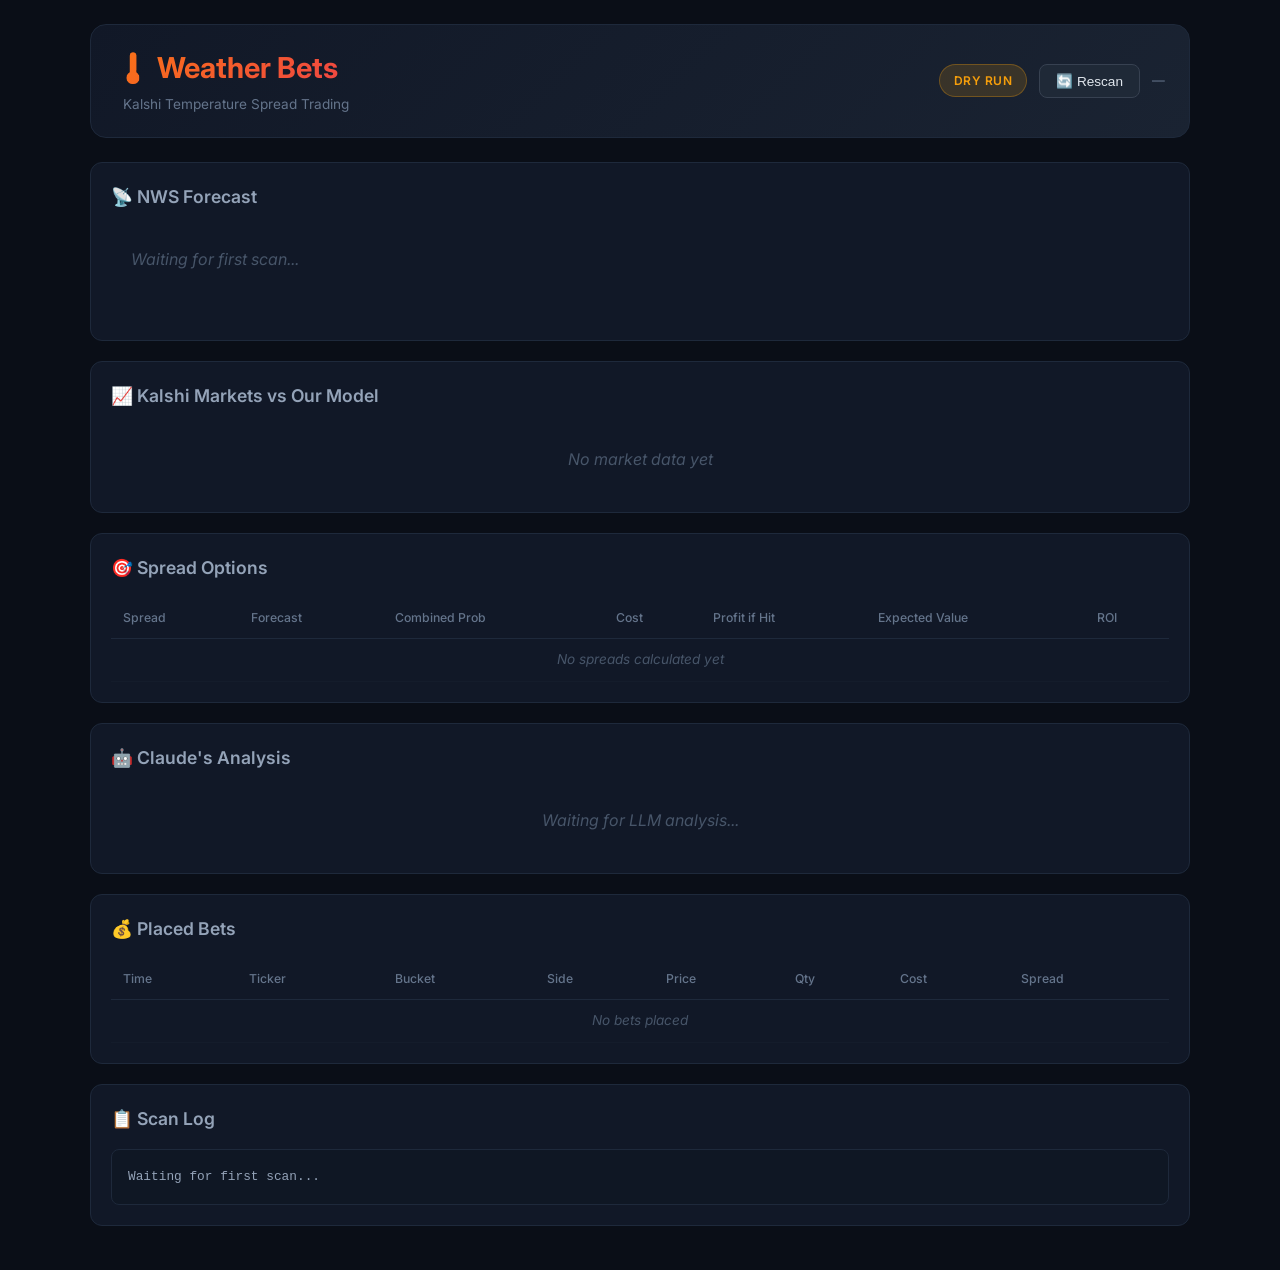
==== weather_bets/dashboard/index.html @ a3a8fa6b "weather added" ====
<!DOCTYPE html>
<html lang="en">
<head>
    <meta charset="UTF-8">
    <meta name="viewport" content="width=device-width, initial-scale=1.0">
    <title>Weather Bets — Kalshi Temperature Trading</title>
    <link rel="preconnect" href="https://fonts.googleapis.com">
    <link href="https://fonts.googleapis.com/css2?family=Inter:wght@400;500;600;700&display=swap" rel="stylesheet">
    <link rel="stylesheet" href="style.css">
</head>
<body>
    <div class="container">
        <header>
            <div class="header-left">
                <h1>🌡️ Weather Bets</h1>
                <span class="subtitle">Kalshi Temperature Spread Trading</span>
            </div>
            <div class="header-right">
                <span class="mode-badge" id="mode-badge">DRY RUN</span>
                <button class="btn btn-rescan" id="rescan-btn">🔄 Rescan</button>
                <span class="last-scan" id="last-scan">—</span>
            </div>
        </header>

        <!-- Forecast + Historical -->
        <section class="section">
            <h2>📡 NWS Forecast</h2>
            <div class="forecast-cards" id="forecast-cards">
                <div class="empty-state">Waiting for first scan...</div>
            </div>
            <div class="bias-bar" id="bias-bar"></div>
        </section>

        <!-- Recent Actuals -->
        <section class="section" id="historical-section" style="display:none">
            <h2>📊 Recent Actuals (Bergstrom Airport)</h2>
            <div class="historical-cards" id="historical-cards"></div>
        </section>

        <!-- Market Buckets -->
        <section class="section">
            <h2>📈 Kalshi Markets vs Our Model</h2>
            <div class="buckets-grid" id="buckets-grid">
                <div class="empty-state">No market data yet</div>
            </div>
        </section>

        <!-- Spread Builder -->
        <section class="section">
            <h2>🎯 Spread Options</h2>
            <table class="data-table" id="spreads-table">
                <thead>
                    <tr>
                        <th>Spread</th>
                        <th>Forecast</th>
                        <th>Combined Prob</th>
                        <th>Cost</th>
                        <th>Profit if Hit</th>
                        <th>Expected Value</th>
                        <th>ROI</th>
                    </tr>
                </thead>
                <tbody id="spreads-body">
                    <tr><td colspan="7" class="empty-state">No spreads calculated yet</td></tr>
                </tbody>
            </table>
        </section>

        <!-- LLM Recommendations -->
        <section class="section">
            <h2>🤖 Claude's Analysis</h2>
            <div class="recommendations" id="recommendations">
                <div class="empty-state">Waiting for LLM analysis...</div>
            </div>
        </section>

        <!-- Placed Bets -->
        <section class="section">
            <h2>💰 Placed Bets</h2>
            <table class="data-table" id="bets-table">
                <thead>
                    <tr>
                        <th>Time</th>
                        <th>Ticker</th>
                        <th>Bucket</th>
                        <th>Side</th>
                        <th>Price</th>
                        <th>Qty</th>
                        <th>Cost</th>
                        <th>Spread</th>
                    </tr>
                </thead>
                <tbody id="bets-body">
                    <tr><td colspan="8" class="empty-state">No bets placed</td></tr>
                </tbody>
            </table>
        </section>

        <!-- Scan Log -->
        <section class="section">
            <h2>📋 Scan Log</h2>
            <pre class="scan-log" id="scan-log">Waiting for first scan...</pre>
        </section>
    </div>

    <script src="main.js"></script>
</body>
</html>
---- weather_bets/dashboard/style.css ----
* {
    margin: 0;
    padding: 0;
    box-sizing: border-box;
}

body {
    font-family: 'Inter', -apple-system, sans-serif;
    background: #0a0e17;
    color: #e0e6ed;
    line-height: 1.6;
    padding: 24px;
}

.container {
    max-width: 1100px;
    margin: 0 auto;
}

/* Header */
header {
    display: flex;
    justify-content: space-between;
    align-items: center;
    padding: 20px 24px;
    background: linear-gradient(135deg, #111827, #1a2332);
    border: 1px solid #1e293b;
    border-radius: 16px;
    margin-bottom: 24px;
}

h1 {
    font-size: 1.8em;
    font-weight: 700;
    background: linear-gradient(135deg, #f97316, #ef4444);
    -webkit-background-clip: text;
    -webkit-text-fill-color: transparent;
}

.subtitle {
    color: #64748b;
    font-size: 0.85em;
    margin-left: 8px;
}

.header-right {
    display: flex;
    align-items: center;
    gap: 12px;
}

.mode-badge {
    background: rgba(245, 158, 11, 0.15);
    color: #f59e0b;
    padding: 6px 14px;
    border-radius: 20px;
    font-size: 0.75em;
    font-weight: 600;
    letter-spacing: 0.5px;
    border: 1px solid rgba(245, 158, 11, 0.3);
}

.mode-badge.live {
    background: rgba(16, 185, 129, 0.15);
    color: #10b981;
    border-color: rgba(16, 185, 129, 0.3);
}

.btn {
    padding: 8px 16px;
    border-radius: 8px;
    border: 1px solid #374151;
    background: #1f2937;
    color: #e0e6ed;
    cursor: pointer;
    font-size: 0.85em;
    font-weight: 500;
    transition: all 0.2s;
}

.btn:hover {
    background: #374151;
    transform: translateY(-1px);
}

.last-scan {
    color: #64748b;
    font-size: 0.8em;
}

/* Sections */
.section {
    background: #111827;
    border: 1px solid #1e293b;
    border-radius: 12px;
    padding: 20px;
    margin-bottom: 20px;
}

.section h2 {
    font-size: 1.1em;
    font-weight: 600;
    margin-bottom: 16px;
    color: #94a3b8;
}

.empty-state {
    color: #475569;
    text-align: center;
    padding: 20px;
    font-style: italic;
}

/* Forecast Cards */
.forecast-cards {
    display: flex;
    gap: 12px;
    overflow-x: auto;
}

.forecast-card {
    min-width: 180px;
    background: #1a2332;
    border: 1px solid #1e293b;
    border-radius: 12px;
    padding: 16px;
    text-align: center;
    transition: transform 0.2s;
}

.forecast-card:hover {
    transform: translateY(-2px);
}

.forecast-card .date {
    color: #64748b;
    font-size: 0.8em;
    margin-bottom: 6px;
}

.forecast-card .temp {
    font-size: 2.2em;
    font-weight: 700;
    background: linear-gradient(135deg, #f97316, #ef4444);
    -webkit-background-clip: text;
    -webkit-text-fill-color: transparent;
}

.forecast-card .condition {
    color: #94a3b8;
    font-size: 0.85em;
    margin-top: 4px;
}

/* Buckets Grid */
.buckets-grid {
    display: flex;
    flex-direction: column;
    gap: 8px;
}

.bucket-row {
    display: flex;
    align-items: center;
    gap: 12px;
    padding: 10px 16px;
    background: #1a2332;
    border-radius: 8px;
    border: 1px solid #1e293b;
}

.bucket-row.has-edge {
    border-color: rgba(16, 185, 129, 0.4);
    background: rgba(16, 185, 129, 0.05);
}

.bucket-label {
    width: 90px;
    font-weight: 600;
    font-size: 0.9em;
}

.bucket-bar-container {
    flex: 1;
    height: 28px;
    background: #0f1724;
    border-radius: 6px;
    position: relative;
    overflow: hidden;
}

.bucket-bar {
    position: absolute;
    top: 0;
    left: 0;
    height: 100%;
    border-radius: 6px;
    transition: width 0.5s ease;
}

.bucket-bar.market {
    background: rgba(59, 130, 246, 0.4);
    z-index: 1;
}

.bucket-bar.model {
    background: rgba(16, 185, 129, 0.5);
    z-index: 2;
    border-right: 2px solid #10b981;
}

.bucket-prices {
    width: 140px;
    text-align: right;
    font-size: 0.85em;
}

.bucket-prices .market-price {
    color: #3b82f6;
}

.bucket-prices .model-price {
    color: #10b981;
}

.bucket-edge {
    width: 70px;
    text-align: right;
    font-weight: 600;
    font-size: 0.85em;
}

.edge-positive { color: #10b981; }
.edge-negative { color: #64748b; }

/* Data Tables */
.data-table {
    width: 100%;
    border-collapse: collapse;
    font-size: 0.85em;
}

.data-table th {
    text-align: left;
    padding: 10px 12px;
    color: #64748b;
    font-weight: 500;
    border-bottom: 1px solid #1e293b;
    font-size: 0.9em;
}

.data-table td {
    padding: 10px 12px;
    border-bottom: 1px solid #141c2b;
}

.data-table tbody tr:hover {
    background: rgba(59, 130, 246, 0.05);
}

/* Recommendations */
.recommendations {
    display: flex;
    flex-direction: column;
    gap: 10px;
}

.rec-card {
    padding: 16px;
    border-radius: 10px;
    border: 1px solid #1e293b;
}

.rec-card.bet {
    background: rgba(16, 185, 129, 0.08);
    border-color: rgba(16, 185, 129, 0.3);
}

.rec-card.skip {
    background: rgba(245, 158, 11, 0.08);
    border-color: rgba(245, 158, 11, 0.3);
}

.rec-header {
    display: flex;
    justify-content: space-between;
    align-items: center;
    margin-bottom: 8px;
}

.rec-decision {
    font-weight: 700;
    font-size: 1em;
}

.rec-decision.bet { color: #10b981; }
.rec-decision.skip { color: #f59e0b; }

.rec-meta {
    color: #64748b;
    font-size: 0.8em;
}

.rec-reasoning {
    color: #94a3b8;
    font-size: 0.9em;
    line-height: 1.5;
}

/* Scan Log */
.scan-log {
    background: #0f1724;
    border: 1px solid #1e293b;
    border-radius: 8px;
    padding: 16px;
    font-family: 'JetBrains Mono', 'Fira Code', monospace;
    font-size: 0.8em;
    max-height: 400px;
    overflow-y: auto;
    white-space: pre-wrap;
    color: #94a3b8;
    line-height: 1.7;
}

/* Bias Bar */
.bias-bar {
    margin-top: 12px;
    padding: 8px 14px;
    font-size: 0.85em;
    display: flex;
    align-items: center;
    gap: 10px;
}

.bias-label {
    color: #64748b;
    font-weight: 500;
}

.bias-value {
    font-weight: 700;
    font-size: 1em;
}

.bias-value.hot { color: #ef4444; }
.bias-value.cold { color: #3b82f6; }

.bias-detail {
    color: #475569;
    font-size: 0.85em;
}

/* Historical Cards */
.historical-cards {
    display: flex;
    gap: 12px;
    overflow-x: auto;
}
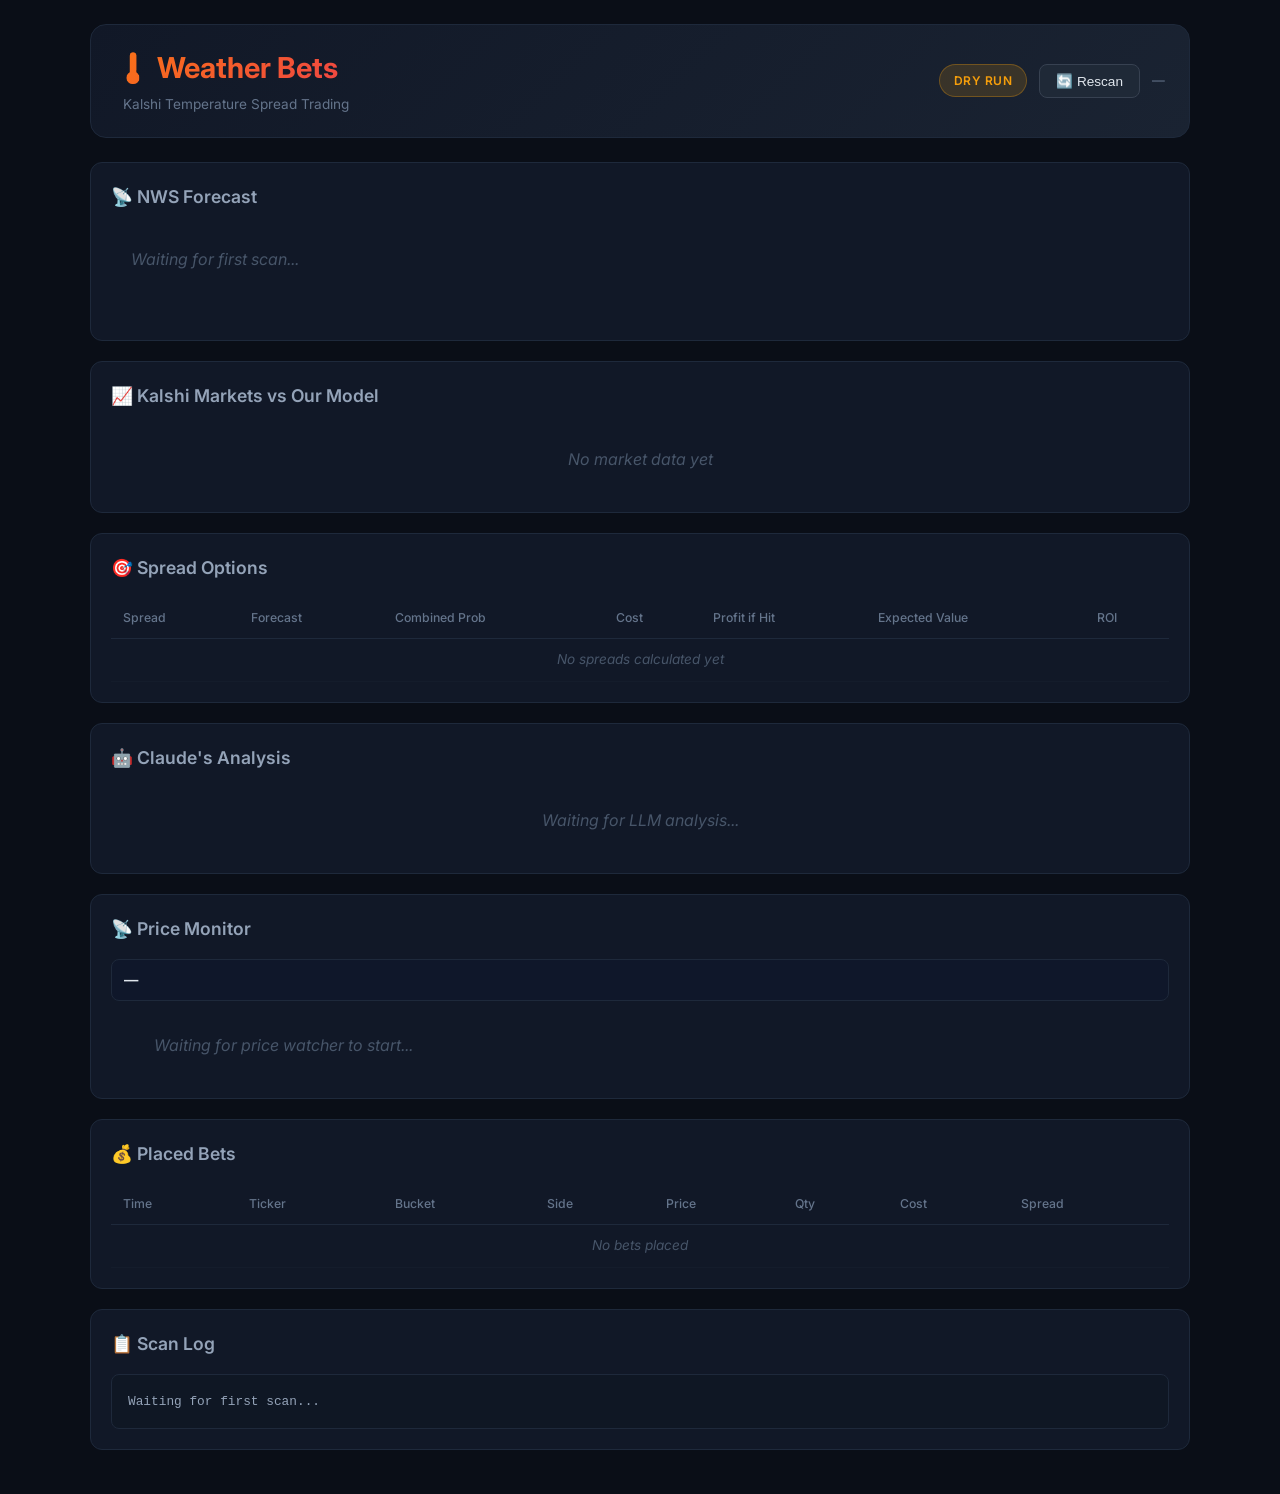
==== commit d5d282e4: "feat: real-time price watcher + momentum trading + position manager" ====
--- a/weather_bets/dashboard/index.html
+++ b/weather_bets/dashboard/index.html
@@ -74,6 +74,18 @@
             </div>
         </section>
 
+        <!-- Price Monitor -->
+        <section class="section">
+            <h2>📡 Price Monitor</h2>
+            <div class="price-monitor-header">
+                <span id="price-monitor-status" class="price-monitor-status">—</span>
+                <span id="price-monitor-poll" class="price-monitor-poll"></span>
+            </div>
+            <div class="price-monitor-grid" id="price-monitor-grid">
+                <div class="empty-state">Waiting for price watcher to start...</div>
+            </div>
+        </section>
+
         <!-- Placed Bets -->
         <section class="section">
             <h2>💰 Placed Bets</h2>
--- a/weather_bets/dashboard/style.css
+++ b/weather_bets/dashboard/style.css
@@ -357,3 +357,120 @@
     overflow-x: auto;
 }
 
+
+/* Price Monitor */
+.price-monitor-header {
+    display: flex;
+    justify-content: space-between;
+    align-items: center;
+    margin-bottom: 12px;
+    padding: 8px 12px;
+    background: #0f172a;
+    border-radius: 8px;
+    border: 1px solid #1e293b;
+}
+
+.price-monitor-status {
+    font-weight: 600;
+    font-size: 0.9em;
+}
+
+.price-monitor-poll {
+    color: #475569;
+    font-size: 0.8em;
+}
+
+.price-monitor-grid {
+    display: grid;
+    grid-template-columns: repeat(auto-fill, minmax(260px, 1fr));
+    gap: 12px;
+}
+
+.price-card {
+    background: #111827;
+    border: 1px solid #1e293b;
+    border-radius: 10px;
+    padding: 12px 14px;
+    transition: border-color 0.3s;
+}
+
+.price-card-signal-buy {
+    border-color: #10b981;
+    box-shadow: 0 0 12px rgba(16, 185, 129, 0.15);
+}
+
+.price-card-signal-sell {
+    border-color: #ef4444;
+    box-shadow: 0 0 12px rgba(239, 68, 68, 0.15);
+}
+
+.price-card-header {
+    display: flex;
+    justify-content: space-between;
+    align-items: center;
+    margin-bottom: 8px;
+}
+
+.price-ticker {
+    font-size: 0.8em;
+    font-weight: 600;
+    color: #94a3b8;
+    font-family: monospace;
+}
+
+.price-card-body {
+    display: flex;
+    align-items: center;
+    justify-content: space-between;
+    margin-bottom: 8px;
+}
+
+.price-current {
+    font-size: 1.4em;
+    font-weight: 700;
+}
+
+.price-sparkline svg {
+    display: block;
+}
+
+.price-history {
+    display: flex;
+    flex-wrap: wrap;
+    gap: 4px;
+    border-top: 1px solid #1e293b;
+    padding-top: 8px;
+}
+
+.price-history-item {
+    font-size: 0.78em;
+    color: #94a3b8;
+    background: #0f172a;
+    border-radius: 4px;
+    padding: 2px 5px;
+}
+
+.signal-badge {
+    font-size: 0.75em;
+    font-weight: 700;
+    padding: 2px 8px;
+    border-radius: 4px;
+}
+
+.signal-buy {
+    background: rgba(16, 185, 129, 0.2);
+    color: #10b981;
+}
+
+.signal-sell {
+    background: rgba(239, 68, 68, 0.2);
+    color: #ef4444;
+}
+
+.position-badge {
+    font-size: 0.75em;
+    color: #f59e0b;
+    background: rgba(245, 158, 11, 0.1);
+    padding: 2px 6px;
+    border-radius: 4px;
+}
